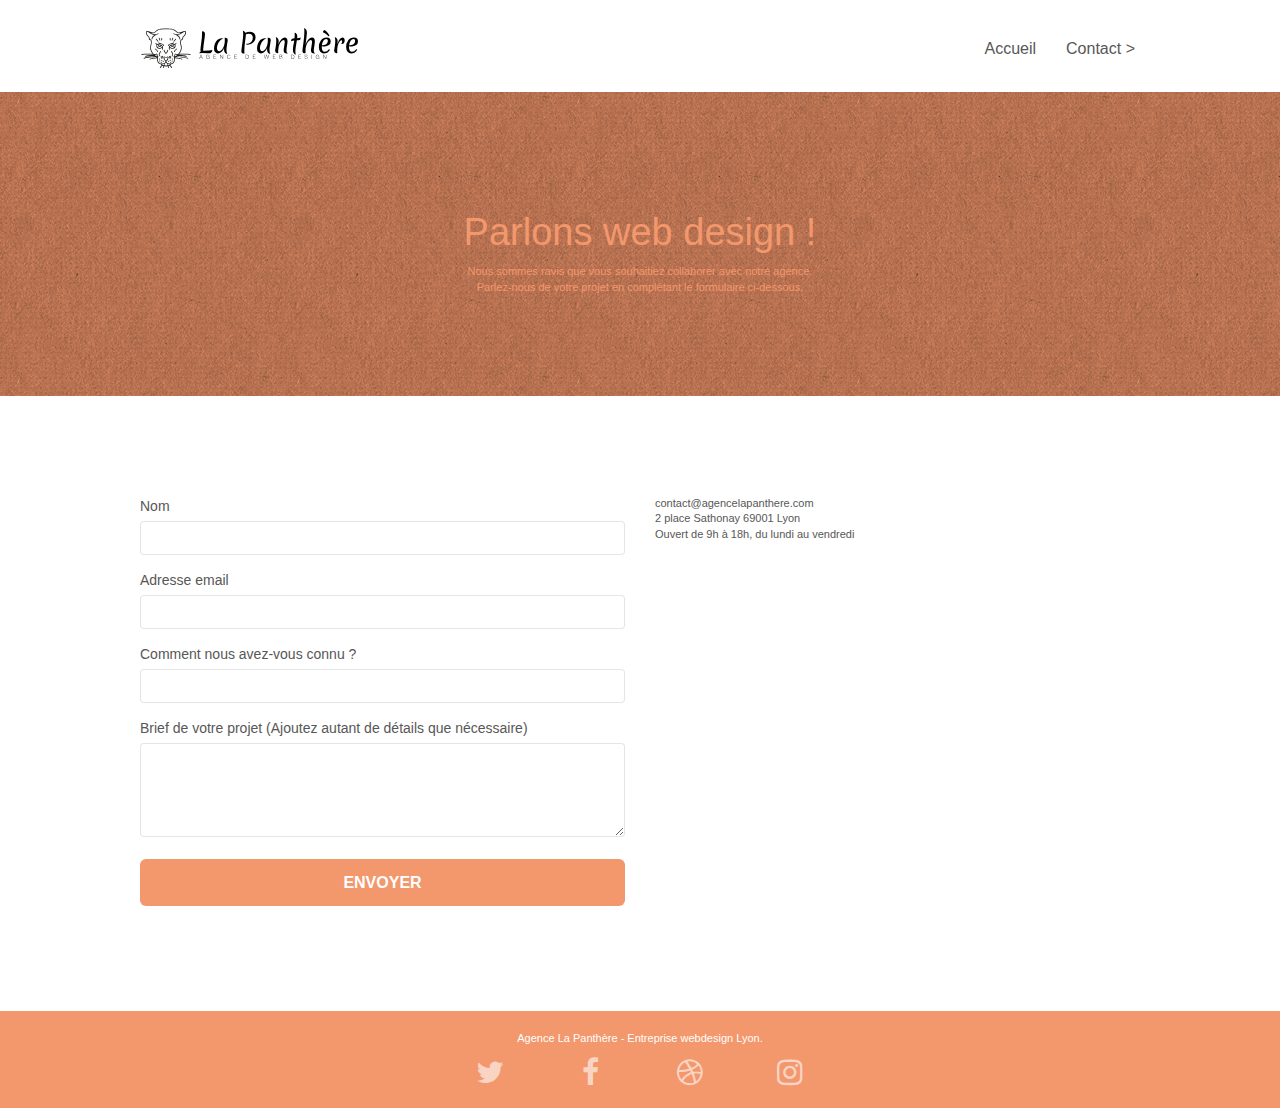
==== contact.html @ c6453833 "Optimization step 1" ====
<!doctype html>
<html lang="fr">
<head>
    <meta charset="utf-8">
    <meta name="description" content="La Panthère, entreprise de webdesign basée à Lyon, saura vous créer un site web qui correspond à vos attentes. Le monde du webdesign et ses dernières tendance n'ont pas de secret pour nos équipes motivées et à l'écoute de votre avis. Vous recherchez une entreprise de webdesign sur Lyon ? N'attendez plus ! Prenez contact avec La Panthère et rejoignez l'aventure !">
    <meta name="viewport" content="width=device-width, initial-scale=1.0, viewport-fit=cover">
    <link rel="shortcut icon" type="image/png" href="favicon.jpg">
    
	<link rel="stylesheet" type="text/css" href="./css/bootstrap.css">
	<link rel="stylesheet" type="text/css" href="style.css">
	<link rel="stylesheet" type="text/css" href="./css/font-awesome.css">
	<link rel="stylesheet" type="text/css" href="./css/et-line.css">
	
    
	<script src="./js/jquery-2.1.0.js"></script>
	<script src="./js/bootstrap.js"></script>
	<script src="./js/blocs.js"></script>
	<script src="./js/jqBootstrapValidation.js"></script>
	<script src="./js/formHandler.js"></script>

    <title>Contact</title>

    
<!-- Analytics -->
 
<!-- Analytics END -->
    
</head>
<body>
<!-- Principal conteneur -->
<main class="page-container">
    
<!-- bloc-0 -->
<header class="bloc bgc-white l-bloc " id="bloc-0">
	<div class="container bloc-sm">
		<nav class="navbar row">
			<div class="navbar-header">
				<a class="navbar-brand" href="index.html"><img src="img/agence-la-panthere-monochrome.svg" alt="Logo entreprise webdesign Lyon La Panthère" height="40" /></a>
				<button id="nav-toggle" type="button" class="ui-navbar-toggle navbar-toggle" data-toggle="collapse" data-target=".navbar-1">
					<span class="sr-only">Toggle navigation</span><span class="icon-bar"></span><span class="icon-bar"></span><span class="icon-bar"></span>
				</button>
			</div>
			<div class="collapse navbar-collapse navbar-1 special-dropdown-nav">
				<ul class="site-navigation nav navbar-nav">
					<li>
						<a href="index.html">Accueil</a>
					</li>
					<li>
						<a href="contact.html">Contact &gt;</a>
					</li>
				</ul>
			</div>
		</nav>
	</div>
</header>
<!-- bloc-0 END -->

<!-- bloc-6 -->
<section class="bloc bg-dots-bg bg-repeat bgc-atomic-tangerine d-bloc bloc-bg-texture texture-paper" id="bloc-6">
	<div class="container bloc-lg">
		<div class="row">
			<div class="col-sm-12">
				<h1 class="text-center hero-bloc-text tc-white">
					Parlons web design !
				</h1>
				<p class="text-center mg-lg tc-white tight-width-whitespace">
					Nous sommes ravis que vous souhaitiez collaborer avec notre agence.<br>
					Parlez-nous de votre projet en complétant le formulaire ci-dessous.
				</p>
			</div>
		</div>
	</div>
</section>
<!-- bloc-6 END -->

<!-- bloc-7 -->
<section class="bloc bgc-white l-bloc" id="bloc-7">
	<div class="container bloc-lg">
		<div class="row">
			<div class="col-sm-6">
				<form id="form_1" novalidate success-msg="Your message has been sent." fail-msg="Sorry it seems that our mail server is not responding, Sorry for the inconvenience!">
					<div class="form-group">
						<label for="name">
							Nom
						</label>
						<input id="name" name="name" class="form-control" required />
					</div>
					<div class="form-group">
						<label for="email">
							Adresse email
						</label>
						<input id="email" name="email" class="form-control" type="email" required />
					</div>
					<div class="form-group">
						<label for="prospect">
							Comment nous avez-vous connu ?
						</label>
						<input class="form-control" name="prospect" id="prospect" type="text" required id="input_504" />
					</div>
					<div class="form-group">
						<label for="message">
							Brief de votre projet (Ajoutez autant de détails que nécessaire)<br>
						</label><textarea id="message" name="message" class="form-control" rows="4" cols="50" required></textarea>
					</div> 
					<button class="bloc-button btn btn-lg btn-block cta-hero btn-atomic-tangerine" type="submit">
						Envoyer
					</button>
				</form>
			</div>
			<div class="col-sm-6">
				<p>
					contact@agencelapanthere.com<br>2 place Sathonay 69001 Lyon<br>Ouvert de 9h à 18h, du lundi au vendredi<br>
				</p>
			</div>
		</div>
	</div>
</section>
<!-- bloc-7 END -->

<!-- ScrollToTop Button -->
<a class="bloc-button btn btn-d scrollToTop" onclick="scrollToTarget('1')"><span class="fa fa-chevron-up"></span></a>
<!-- ScrollToTop Button END-->


<!-- Footer - bloc-8 -->
<footer class="bloc bgc-atomic-tangerine d-bloc" id="bloc-8">
	<div class="container bloc-sm">
		<div class="row">
			<div class="col-sm-12">
				<p class="text-center white">
					Agence La Panthère - Entreprise webdesign Lyon.<br>
				</p>
				<div class="row row-no-gutters social">
					<div class="col-sm-3">
						<div class="text-center">
							<a class="social" href="#" title="Twitter"><span class="fa fa-twitter icon-md"></span></a>
						</div>
					</div>
					<div class="col-sm-3">
						<div class="text-center">
							<a class="social" href="#" title="Facebook"><span class="fa fa-facebook icon-md"></span></a>
						</div>
					</div>
					<div class="col-sm-3">
						<div class="text-center">
							<a class="social" href="#" title="Dribble"><span class="fa fa-dribbble icon-md"></span></a>
						</div>
					</div>
					<div class="col-sm-3">
						<div class="text-center">
							<a class="social" href="#" title="Instagram"><span class="fa fa-instagram icon-md"></span></a>
						</div>
					</div>
				</div>
			</div>
		</div>
	</div>
</footer>
<!-- Footer - bloc-8 END -->

</main>
<!-- Principal conteneur END -->
    

</body>
</html>
---- style.css ----
body {
    margin: 0;
    padding: 0;
    background: #FFF;
    overflow-x: hidden;
    -webkit-font-smoothing: antialiased;
    -moz-osx-font-smoothing: grayscale;
}

a,
button {
    transition: all .3s ease-in-out;
    outline: none!important;
}

a:hover {
    text-decoration: none;
    cursor: pointer;
}

#page-loading-blocs-notifaction {
    position: fixed;
    top: 0;
    bottom: 0;
    width: 100%;
    z-index: 100000;
    background: #FFFFFF url("img/pageload-spinner.gif") no-repeat center center;
}

.bloc {
    width: 100%;
    clear: both;
    background: 50% 50% no-repeat;
    padding: 0 50px;
    -webkit-background-size: cover;
    -moz-background-size: cover;
    -o-background-size: cover;
    background-size: cover;
    position: relative;
}

.bloc .container {
    padding-left: 0;
    padding-right: 0;
}

.bloc-lg {
    padding: 100px 50px;
}

.bloc-md {
    padding: 50px;
}

.bloc-sm {
    padding: 20px 50px;
}

.bg-center,
.bg-l-edge,
.bg-r-edge,
.bg-t-edge,
.bg-b-edge,
.bg-tl-edge,
.bg-bl-edge,
.bg-tr-edge,
.bg-br-edge,
.bg-repeat {
    -webkit-background-size: auto!important;
    -moz-background-size: auto!important;
    -o-background-size: auto!important;
    background-size: auto!important;
}

.bg-repeat {
    background: repeat;
}

.bg-t-edge {
    background: top no-repeat;
}

.bloc-bg-texture::before {
    content: "";
    background-size: 2px 2px;
    position: absolute;
    top: 0;
    bottom: 0;
    left: 0;
    right: 0;
}

.texture-paper::before {
    background: url("img/texture-paper.png");
    background-size: 280px 280px;
}

.b-parallax {
    background-attachment: fixed;
}

.d-bloc {
    color: rgba(255, 255, 255, .7);
}

.d-bloc button:hover {
    color: rgba(255, 255, 255, .9);
}

.d-bloc .icon-round,
.d-bloc .icon-square,
.d-bloc .icon-rounded,
.d-bloc .icon-semi-rounded-a,
.d-bloc .icon-semi-rounded-b {
    border-color: rgba(255, 255, 255, .9);
}

.d-bloc .divider-h span {
    border-color: rgba(255, 255, 255, .2);
}

.d-bloc .a-btn,
.d-bloc .navbar a,
.d-bloc .navbar-brand,
.d-bloc a .icon-sm,
.d-bloc a .icon-md,
.d-bloc a .icon-lg,
.d-bloc a .icon-xl,
.d-bloc h1 a,
.d-bloc h2 a,
.d-bloc h3 a,
.d-bloc h4 a,
.d-bloc h5 a,
.d-bloc h6 a,
.d-bloc p a {
    color: rgba(255, 255, 255, .6);
}

.d-bloc .a-btn:hover,
.d-bloc .navbar a:hover,
.d-bloc .navbar-brand:hover,
.d-bloc a:hover .icon-sm,
.d-bloc a:hover .icon-md,
.d-bloc a:hover .icon-lg,
.d-bloc a:hover .icon-xl,
.d-bloc h1 a:hover,
.d-bloc h2 a:hover,
.d-bloc h3 a:hover,
.d-bloc h4 a:hover,
.d-bloc h5 a:hover,
.d-bloc h6 a:hover,
.d-bloc p a:hover {
    color: rgba(255, 255, 255, 1);
}

.d-bloc .navbar-toggle .icon-bar {
    background: rgba(255, 255, 255, 1);
}

.d-bloc .btn-wire,
.d-bloc .btn-wire:hover {
    color: rgba(255, 255, 255, 1);
    border-color: rgba(255, 255, 255, 1);
}

.d-bloc .panel {
    color: rgba(0, 0, 0, .5);
}

.d-bloc .panel button:hover {
    color: rgba(0, 0, 0, .7);
}

.d-bloc .panel icon {
    border-color: rgba(0, 0, 0, .7);
}

.d-bloc .panel .divider-h span {
    border-color: rgba(0, 0, 0, .1);
}

.d-bloc .panel .a-btn {
    color: rgba(0, 0, 0, .6);
}

.d-bloc .panel .a-btn:hover {
    color: rgba(0, 0, 0, 1);
}

.d-bloc .panel .btn-wire,
.d-bloc .panel .btn-wire:hover {
    color: rgba(0, 0, 0, .7);
    border-color: rgba(0, 0, 0, .3);
}

.d-bloc .panel,
.l-bloc {
    color: rgba(0, 0, 0, .5);
}

.d-bloc .panel button:hover,
.l-bloc button:hover {
    color: rgba(0, 0, 0, .7);
}

.l-bloc .icon-round,
.l-bloc .icon-square,
.l-bloc .icon-rounded,
.l-bloc .icon-semi-rounded-a,
.l-bloc .icon-semi-rounded-b {
    border-color: rgba(0, 0, 0, .7);
}

.d-bloc .panel .divider-h span,
.l-bloc .divider-h span {
    border-color: rgba(0, 0, 0, .1);
}

.d-bloc .panel .a-btn,
.l-bloc .a-btn,
.l-bloc .navbar a,
.l-bloc .navbar-brand,
.l-bloc a .icon-sm,
.l-bloc a .icon-md,
.l-bloc a .icon-lg,
.l-bloc a .icon-xl,
.l-bloc h1 a,
.l-bloc h2 a,
.l-bloc h3 a,
.l-bloc h4 a,
.l-bloc h5 a,
.l-bloc h6 a,
.l-bloc p a {
    color: rgba(0, 0, 0, .6);
}

.d-bloc .panel .a-btn:hover,
.l-bloc .a-btn:hover,
.l-bloc .navbar a:hover,
.l-bloc .navbar-brand:hover,
.l-bloc a:hover .icon-sm,
.l-bloc a:hover .icon-md,
.l-bloc a:hover .icon-lg,
.l-bloc a:hover .icon-xl,
.l-bloc h1 a:hover,
.l-bloc h2 a:hover,
.l-bloc h3 a:hover,
.l-bloc h4 a:hover,
.l-bloc h5 a:hover,
.l-bloc h6 a:hover,
.l-bloc p a:hover {
    color: rgba(0, 0, 0, 1);
}

.l-bloc .navbar-toggle .icon-bar {
    color: rgba(0, 0, 0, .6);
}

.d-bloc .panel .btn-wire,
.d-bloc .panel .btn-wire:hover,
.l-bloc .btn-wire,
.l-bloc .btn-wire:hover {
    color: rgba(0, 0, 0, .7);
    border-color: rgba(0, 0, 0, .3);
}

.voffset {
    margin-top: 30px;
}

.voffset-lg {
    margin-top: 80px;
}

.row-no-gutters {
    margin-right: 0;
    margin-left: 0;
}

.row.row-no-gutters > [class^="col-"],
.row.row-no-gutters > [class*=" col-"] {
    padding-right: 0;
    padding-left: 0;
}

#bloc-1-hero h1 {
    font-size: 32px;
}

.navbar {
    margin-bottom: 0;
    z-index: 1;
}

.navbar-brand {
    height: auto;
    padding: 3px 15px;
    font-size: 25px;
    font-weight: normal;
    font-weight: 600;
    line-height: 44px;
}

.navbar-brand img {
    max-height: 200px;
    margin: 0 5px 0 0;
    display: inline;
}

.navbar-brand img[src$=svg] {
    min-width: 100px;
}

.nav-center .navbar-brand img {
    margin: 0;
}

.navbar .nav {
    padding-top: 2px;
    margin-right: -16px;
    float: right;
    z-index: 1;
}

.nav > li {
    float: left;
    margin-top: 4px;
    font-size: 16px;
}

.navbar-nav .open .dropdown-menu > li > a {
    text-align: inherit;
}

.nav > li a:hover,
.nav > li a:focus {
    background: transparent;
}

.navbar-toggle {
    margin: 10px 10px 0 0;
    border: 0px;
}

.navbar-toggle:hover {
    background: transparent!important;
}

.navbar-toggle .icon-bar {
    background-color: rgba(0, 0, 0, .5);
    width: 26px;
}

.nav-invert .navbar .nav {
    float: left;
}

.nav-invert .navbar-header,
.nav-invert .navbar-brand {
    float: right;
    position: relative;
    z-index: 2;
}

@media (min-width: 768px) {
    .site-navigation {
        position: absolute;
        top: 50%;
        right: 20px;
        transform: translate(0, -50%);
        -webkit-transform: translateY(-50%);
    }
    .nav > li .dropdown-menu a,
    .nav > li .dropdown-menu a:hover {
        color: #484848;
    }
    .nav-invert .site-navigation {
        left: 0;
        right: 0;
    }
    .nav-center {
        text-align: center;
    }
    .nav-center .navbar-header {
        width: 100%;
    }
    .nav-center .navbar-header,
    .nav-center .navbar-brand,
    .nav-center .nav > li {
        float: none;
        display: inline-block;
    }
    .nav-center .site-navigation {
        position: relative;
        width: 100%;
        right: 0;
        margin-right: 0px;
        margin-top: 20px;
    }
    .nav-center.mini-nav .navbar-toggle {
        float: none;
        margin: 10px auto 0;
    }
}

.nav > li > .dropdown a {
    background: none!important;
    display: block;
    padding: 14px 15px;
}

nav .caret {
    margin: 0 5px;
}

.dropdown-menu .dropdown-menu {
    top: -8px;
    left: 100%;
}

.dropdown-menu .dropmenu-flow-right {
    top: 100%;
    left: 0;
    margin-left: -1px;
    border-top-left-radius: 0;
    border-top-right-radius: 0;
}

.dropdown-menu .dropdown span {
    border: 4px solid black;
    border-top-color: transparent;
    border-right-color: transparent;
    border-bottom-color: transparent;
    margin: 6px -5px 0 0!important;
    float: right;
}

.mg-md {
    margin-top: 10px;
    margin-bottom: 20px;
}

.mg-lg {
    margin-top: 10px;
    margin-bottom: 40px;
}

.btn {
    margin: 0 5px 5px 0;
}

.btn.pull-right {
    margin: 0 0 5px 5px;
}

.btn-d,
.btn-d:hover,
.btn-d:focus {
    color: #FFF;
    background: rgba(0, 0, 0, .3);
}

button {
    outline: none!important;
}

.btn-rd {
    border-radius: 40px;
}

.btn-clean {
    border: 1px solid rgba(0, 0, 0, .08);
    border-bottom-color: rgba(0, 0, 0, .1);
    text-shadow: 0 1px 0 rgba(0, 0, 1, .1);
    box-shadow: 0 1px 3px rgba(0, 0, 1, .25), inset 0 1px 0 0 rgba(255, 255, 255, .15);
}

.icon-md {
    font-size: 30px!important;
}

.icon-lg {
    font-size: 60px!important;
}

.sm-shadow {
    text-shadow: 0 1px 2px rgba(0, 0, 0, .3);
}

.panel-sq,
.panel-sq .panel-heading,
.panel-sq .panel-footer {
    border-radius: 0;
}

.panel-rd {
    border-radius: 30px;
}

.panel-rd .panel-heading {
    border-radius: 29px 29px 0 0;
}

.panel-rd .panel-footer {
    border-radius: 0 0 29px 29px;
}

.form-control {
    border-color: rgba(0, 0, 0, .1);
    box-shadow: none;
}

.scrollToTop {
    width: 40px;
    height: 40px;
    position: fixed;
    bottom: 20px;
    right: 20px;
    opacity: 0;
    z-index: 500;
    transition: all .3s ease-in-out;
}

.scrollToTop span {
    margin-top: 6px;
}

.showScrollTop {
    font-size: 14px;
    opacity: 1;
}

a[data-lightbox] {
    position: relative;
    display: block;
    text-align: center;
}

a[data-lightbox]:hover::before {
    content: "+";
    font-family: "HelveticaNeue-Light", "Helvetica Neue Light", "Helvetica Neue", Helvetica, Arial;
    font-size: 32px;
    width: 50px;
    height: 50px;
    margin-left: -25px;
    border-radius: 50%;
    background: rgba(0, 0, 0, .6);
    color: #FFF;
    font-weight: 100;
    z-index: 1;
    position: absolute;
    top: 50%;
    transform: translateY(-50%);
    -webkit-transform: translateY(-50%);
}

a[data-lightbox]:hover img {
    opacity: 0.6;
    -webkit-animation-fill-mode: none;
    animation-fill-mode: none;
}

#lightbox-modal {
    display: flex;
    align-items: center;
}

#lightbox-modal .modal-dialog {
    width: 90%;
    max-width: 900px;
    margin: 0 auto 0;
}

#lightbox-modal .modal-dialog img {
    max-height: 90vh;
    margin: 0 auto;
}

.lightbox-caption {
    padding: 20px;
    color: #FFF;
    background: rgba(0, 0, 0, .5);
    position: absolute;
    left: 15px;
    right: 15px;
    bottom: 5px;
}

.close-lightbox {
    color: #FFF;
    font-size: 30px;
    position: absolute;
    top: 20px;
    right: 20px;
    z-index: 20;
    background: rgba(0, 0, 0, .5);
    border: none;
    line-height: 30px;
    padding: 0 9px 5px;
    opacity: 0.3;
}

.close-lightbox:hover,
.next-lightbox:hover,
.prev-lightbox:hover {
    opacity: 1.0;
    color: #FFF;
}

.next-lightbox,
.prev-lightbox {
    font-size: 20px;
    color: rgba(255, 255, 255, .9);
    background: rgba(0, 0, 0, .5);
    transition: all .2s ease-in-out;
    position: absolute;
    top: 45%;
    z-index: 1;
    opacity: 0.4;
}

.next-lightbox {
    padding: 6px 8px 1px 13px;
    right: 25px;
}

.prev-lightbox {
    padding: 6px 13px 1px 10px;
    left: 25px;
}

.snapshot-lb .modal-body {
    padding-bottom: 45px;
}

.snapshot-lb .lightbox-caption {
    padding: 0;
    color: rgba(0, 0, 0, .5);
    background: none;
}

h1,
h2,
h3,
h4,
h5,
h6,
p,
label,
.btn,
a {
    font-family: "helvetica";
    font-weight: 400;
    color: #575757!important;
}

.container {
    max-width: 1000px;
}

.hero-bloc-text {
    font-size: 38px;
}

.hero-bloc-text-sub {
    font-size: 36px;
}

.statement-bloc-text {
    line-height: 26px;
    font-style: italic;
    font-size: 20px;
    text-align: center;
    font-weight: lighter;
    max-width: 520px;
    margin: auto auto auto auto;
}

p {
    font-size: 11px;
}

.tight-width-whitespace {
    max-width: 600px;
    margin: auto auto auto auto;
}

.h1 {
    font-size: 20px;
    font-family: "Open Sans";
}

.cta-hero {
    margin-top: 22px;
    color: #FFFFFF!important;
    text-transform: uppercase;
    padding: 12px 28px 12px 28px;
    font-size: 16px;
    font-weight: 700;
}

.social {
    max-width: 400px;
    margin: auto auto auto auto;
}

h2 {
    font-size: 22px;
    line-height: 1.4em;
}

h3 {
    font-size: 15px;
    text-transform: uppercase;
    font-weight: 700;
    color: #333333!important;
}

.med-width-whitespace {
    max-width: 800px;
    margin: auto auto auto auto;
    box-shadow: 0px 0px 0px #000000;
}

h1 {
    color: #333333!important;
}

h4 {
    color: #333333!important;
}

.icons {
    margin-bottom: 14px;
    margin-top: 24px;
}

.white {
    color: #FFFFFF!important;
}

.portfolio-thumb {
    margin-bottom: 24px;
}

.portfolio-row {
    margin-bottom: 44px;
    margin-top: 50px;
}

.avatar {
    box-shadow: 0px 4px 9px rgba(0, 0, 0, 0.3);
}

.black-background {
    background-color: rgba(165, 147, 99, 0.7);
    padding: 40px 40px 40px 40px;
}

.bold-link {
    font-weight: 900;
    text-decoration: underline!important;
}

.bgc-white {
    background-color: #FFFFFF;
}

.bgc-dark-slate-blue {
    background-color: #364577;
}

.bgc-atomic-tangerine {
    background-color: #F3976C;
}

.tc-white {
    color: #F3976C!important;
}

.btn-atomic-tangerine {
    background: #F3976C;
    color: #FFFFFF!important;
}

.btn-atomic-tangerine:hover {
    background: #c27956!important;
    color: #FFFFFF!important;
}

.ltc-white {
    color: #FFFFFF!important;
}

.ltc-white:hover {
    color: #cccccc!important;
}

.ltc-atomic-tangerine {
    color: #F3976C!important;
}

.ltc-atomic-tangerine:hover {
    color: #c27956!important;
}

.icon-dark-slate-blue {
    color: #364577!important;
    border-color: #364577!important;
}

.bg-dots-bg {
    background-image: url("img/dots-bg.png");
}

.bg-lines-h2-bg {
    background-image: url("img/lines-h2-bg.png");
}

.bg-banniere {
    background-image: url("img/agence-la-panthere.jpg");
}

.bg-presentation {
    background-image: url("img/image-de-presentation.bmp");
}

@media (max-width: 1024px) {
    .bloc {
        padding-left: 20px;
        padding-right: 20px;
    }
    .bloc.full-width-bloc,
    .bloc-tile-2.full-width-bloc .container,
    .bloc-tile-3.full-width-bloc .container,
    .bloc-tile-4.full-width-bloc .container {
        padding-left: 0;
        padding-right: 0;
    }
}

@media (max-width: 992px) and (min-width: 768px) {
    .navbar .nav {
        max-width: 80%
    }
    .nav-center.navbar .nav {
        max-width: 100%
    }
}

@media only screen and (min-device-width: 768px) and (max-device-width: 1024px) and (orientation: landscape) {
    .b-parallax {
        background-attachment: scroll;
    }
}

@media only screen and (min-device-width: 1024px) and (max-device-width: 1366px) and (-webkit-min-device-pixel-ratio: 1.5) {
    .b-parallax {
        background-attachment: scroll;
    }
}

@media (max-width: 991px) {
    .container {
        width: 100%;
    }
    .b-parallax {
        background-attachment: scroll;
    }
    .page-container,
    #hero-bloc {
        overflow-x: hidden;
        position: relative;
    }
    .bloc {
        padding-left: constant(safe-area-inset-left);
        padding-right: constant(safe-area-inset-right);
    }
    .bloc-group,
    .bloc-group .bloc {
        display: block;
        width: 100%;
    }
    .bloc-fill-screen .fill-bloc-top-edge,
    .bloc-fill-screen .fill-bloc-bottom-edge {
        padding: 0 20px;
        padding-left: constant(safe-area-inset-left);
        padding-right: constant(safe-area-inset-right);
    }
}

@media (max-width: 767px) {
    .page-container {
        overflow-x: hidden;
        position: relative;
    }
    h1,
    h2,
    h3,
    h4,
    h5,
    h6,
    p,
    #disqus_thread {
        padding-left: 10px!important;
        padding-right: 10px!important;
    }
    .b-parallax {
        background-attachment: scroll;
    }
    .navbar .nav {
        padding-top: 0;
        border-top: 1px solid rgba(0, 0, 0, .2);
        float: none!important;
    }
    .navbar.row {
        margin-left: 0;
        margin-right: 0;
    }
    .site-navigation {
        position: inherit;
        transform: none;
        -webkit-transform: none;
        -ms-transform: none;
    }
    .nav > li {
        margin-top: 0;
        border-bottom: 1px solid rgba(0, 0, 0, .1);
        background: rgba(0, 0, 0, .05);
        text-align: left;
        padding-left: 15px;
        width: 100%;
    }
    .nav > li:hover {
        background: rgba(0, 0, 0, .08);
    }
    .dropdown .dropdown a .caret {
        float: none;
        margin: 5px 0 0 10px!important;
        border: 4px solid black;
        border-bottom-color: transparent;
        border-right-color: transparent;
        border-left-color: transparent;
    }
    #hero-bloc .navbar .nav {
        background: rgba(0, 0, 0, .8);
    }
    #hero-bloc .navbar .nav a {
        color: rgba(255, 255, 255, .6);
    }
    .hero {
        padding: 50px 0;
    }
    .hero-nav {
        left: -1px;
        right: -1px;
    }
    .navbar-collapse {
        padding: 0;
        overflow-x: hidden;
        -webkit-box-shadow: none;
        box-shadow: none;
    }
    .navbar-brand img {
        max-height: 40px;
        width: auto;
    }
    .nav-invert .navbar-header {
        float: none;
        width: 100%;
    }
    .nav-invert .navbar-toggle {
        float: left;
        margin-left: 10px;
    }
    .bloc {
        padding-left: 0;
        padding-right: 0;
    }
    .bloc-xxl,
    .bloc-xl,
    .bloc-lg {
        padding: 40px 0;
    }
    .bloc-sm,
    .bloc-md {
        padding-left: 0;
        padding-right: 0;
    }
    .bloc-tile-2 .container,
    .bloc-tile-3 .container,
    .bloc-tile-4 .container,
    .bloc-fill-screen .fill-bloc-top-edge,
    .bloc-fill-screen .fill-bloc-bottom-edge {
        padding-left: 0;
        padding-right: 0;
    }
    .a-block {
        padding: 0 10px;
    }
    .btn-dwn {
        display: none;
    }
    .voffset {
        margin-top: 5px;
    }
    .voffset-md {
        margin-top: 20px;
    }
    .voffset-lg {
        margin-top: 30px;
    }
    form {
        padding: 5px;
    }
    .close-lightbox {
        display: inline-block;
    }
    .blocsapp-device-iphone5 {
        background-size: 216px 425px;
        padding-top: 60px;
        width: 216px;
        height: 425px;
    }
    .blocsapp-device-iphone5 img {
        width: 180px;
        height: 320px;
    }
}

@media (max-width: 400px) {
    .bloc {
        padding-left: 0;
        padding-right: 0;
    }
}

@media (max-width: 767px) {
    .bloc-mob-center-text {
        text-align: center;
    }
}
---- css/et-line.css ----
@font-face {
    font-family: et-line;
    src: url(../fonts/et-line.eot);
    src: url(../fonts/et-line.eot?#iefix) format('embedded-opentype'), url(../fonts/et-line.woff) format('woff'), url(../fonts/et-line.ttf) format('truetype'), url(../fonts/et-line.svg#et-line) format('svg');
    font-weight: 400;
    font-style: normal
}

.et-icon-adjustments,
.et-icon-alarmclock,
.et-icon-anchor,
.et-icon-aperture,
.et-icon-attachment,
.et-icon-bargraph,
.et-icon-basket,
.et-icon-beaker,
.et-icon-bike,
.et-icon-book-open,
.et-icon-briefcase,
.et-icon-browser,
.et-icon-calendar,
.et-icon-camera,
.et-icon-caution,
.et-icon-chat,
.et-icon-circle-compass,
.et-icon-clipboard,
.et-icon-clock,
.et-icon-cloud,
.et-icon-compass,
.et-icon-desktop,
.et-icon-dial,
.et-icon-document,
.et-icon-documents,
.et-icon-download,
.et-icon-dribbble,
.et-icon-edit,
.et-icon-envelope,
.et-icon-expand,
.et-icon-facebook,
.et-icon-flag,
.et-icon-focus,
.et-icon-gears,
.et-icon-genius,
.et-icon-gift,
.et-icon-global,
.et-icon-globe,
.et-icon-googleplus,
.et-icon-grid,
.et-icon-happy,
.et-icon-hazardous,
.et-icon-heart,
.et-icon-hotairballoon,
.et-icon-hourglass,
.et-icon-key,
.et-icon-laptop,
.et-icon-layers,
.et-icon-lifesaver,
.et-icon-lightbulb,
.et-icon-linegraph,
.et-icon-linkedin,
.et-icon-lock,
.et-icon-magnifying-glass,
.et-icon-map,
.et-icon-map-pin,
.et-icon-megaphone,
.et-icon-mic,
.et-icon-mobile,
.et-icon-newspaper,
.et-icon-notebook,
.et-icon-paintbrush,
.et-icon-paperclip,
.et-icon-pencil,
.et-icon-phone,
.et-icon-picture,
.et-icon-pictures,
.et-icon-piechart,
.et-icon-presentation,
.et-icon-pricetags,
.et-icon-printer,
.et-icon-profile-female,
.et-icon-profile-male,
.et-icon-puzzle,
.et-icon-quote,
.et-icon-recycle,
.et-icon-refresh,
.et-icon-ribbon,
.et-icon-rss,
.et-icon-sad,
.et-icon-scissors,
.et-icon-scope,
.et-icon-search,
.et-icon-shield,
.et-icon-speedometer,
.et-icon-strategy,
.et-icon-streetsign,
.et-icon-tablet,
.et-icon-target,
.et-icon-telescope,
.et-icon-toolbox,
.et-icon-tools,
.et-icon-tools-2,
.et-icon-trophy,
.et-icon-tumblr,
.et-icon-twitter,
.et-icon-upload,
.et-icon-video,
.et-icon-wallet,
.et-icon-wine {
    font-family: et-line;
    speak: none;
    font-style: normal;
    font-weight: 400;
    font-variant: normal;
    text-transform: none;
    line-height: 1;
    -webkit-font-smoothing: antialiased;
    -moz-osx-font-smoothing: grayscale;
    display: inline-block
}

.et-icon-mobile:before {
    content: "\e000"
}

.et-icon-laptop:before {
    content: "\e001"
}

.et-icon-desktop:before {
    content: "\e002"
}

.et-icon-tablet:before {
    content: "\e003"
}

.et-icon-phone:before {
    content: "\e004"
}

.et-icon-document:before {
    content: "\e005"
}

.et-icon-documents:before {
    content: "\e006"
}

.et-icon-search:before {
    content: "\e007"
}

.et-icon-clipboard:before {
    content: "\e008"
}

.et-icon-newspaper:before {
    content: "\e009"
}

.et-icon-notebook:before {
    content: "\e00a"
}

.et-icon-book-open:before {
    content: "\e00b"
}

.et-icon-browser:before {
    content: "\e00c"
}

.et-icon-calendar:before {
    content: "\e00d"
}

.et-icon-presentation:before {
    content: "\e00e"
}

.et-icon-picture:before {
    content: "\e00f"
}

.et-icon-pictures:before {
    content: "\e010"
}

.et-icon-video:before {
    content: "\e011"
}

.et-icon-camera:before {
    content: "\e012"
}

.et-icon-printer:before {
    content: "\e013"
}

.et-icon-toolbox:before {
    content: "\e014"
}

.et-icon-briefcase:before {
    content: "\e015"
}

.et-icon-wallet:before {
    content: "\e016"
}

.et-icon-gift:before {
    content: "\e017"
}

.et-icon-bargraph:before {
    content: "\e018"
}

.et-icon-grid:before {
    content: "\e019"
}

.et-icon-expand:before {
    content: "\e01a"
}

.et-icon-focus:before {
    content: "\e01b"
}

.et-icon-edit:before {
    content: "\e01c"
}

.et-icon-adjustments:before {
    content: "\e01d"
}

.et-icon-ribbon:before {
    content: "\e01e"
}

.et-icon-hourglass:before {
    content: "\e01f"
}

.et-icon-lock:before {
    content: "\e020"
}

.et-icon-megaphone:before {
    content: "\e021"
}

.et-icon-shield:before {
    content: "\e022"
}

.et-icon-trophy:before {
    content: "\e023"
}

.et-icon-flag:before {
    content: "\e024"
}

.et-icon-map:before {
    content: "\e025"
}

.et-icon-puzzle:before {
    content: "\e026"
}

.et-icon-basket:before {
    content: "\e027"
}

.et-icon-envelope:before {
    content: "\e028"
}

.et-icon-streetsign:before {
    content: "\e029"
}

.et-icon-telescope:before {
    content: "\e02a"
}

.et-icon-gears:before {
    content: "\e02b"
}

.et-icon-key:before {
    content: "\e02c"
}

.et-icon-paperclip:before {
    content: "\e02d"
}

.et-icon-attachment:before {
    content: "\e02e"
}

.et-icon-pricetags:before {
    content: "\e02f"
}

.et-icon-lightbulb:before {
    content: "\e030"
}

.et-icon-layers:before {
    content: "\e031"
}

.et-icon-pencil:before {
    content: "\e032"
}

.et-icon-tools:before {
    content: "\e033"
}

.et-icon-tools-2:before {
    content: "\e034"
}

.et-icon-scissors:before {
    content: "\e035"
}

.et-icon-paintbrush:before {
    content: "\e036"
}

.et-icon-magnifying-glass:before {
    content: "\e037"
}

.et-icon-circle-compass:before {
    content: "\e038"
}

.et-icon-linegraph:before {
    content: "\e039"
}

.et-icon-mic:before {
    content: "\e03a"
}

.et-icon-strategy:before {
    content: "\e03b"
}

.et-icon-beaker:before {
    content: "\e03c"
}

.et-icon-caution:before {
    content: "\e03d"
}

.et-icon-recycle:before {
    content: "\e03e"
}

.et-icon-anchor:before {
    content: "\e03f"
}

.et-icon-profile-male:before {
    content: "\e040"
}

.et-icon-profile-female:before {
    content: "\e041"
}

.et-icon-bike:before {
    content: "\e042"
}

.et-icon-wine:before {
    content: "\e043"
}

.et-icon-hotairballoon:before {
    content: "\e044"
}

.et-icon-globe:before {
    content: "\e045"
}

.et-icon-genius:before {
    content: "\e046"
}

.et-icon-map-pin:before {
    content: "\e047"
}

.et-icon-dial:before {
    content: "\e048"
}

.et-icon-chat:before {
    content: "\e049"
}

.et-icon-heart:before {
    content: "\e04a"
}

.et-icon-cloud:before {
    content: "\e04b"
}

.et-icon-upload:before {
    content: "\e04c"
}

.et-icon-download:before {
    content: "\e04d"
}

.et-icon-target:before {
    content: "\e04e"
}

.et-icon-hazardous:before {
    content: "\e04f"
}

.et-icon-piechart:before {
    content: "\e050"
}

.et-icon-speedometer:before {
    content: "\e051"
}

.et-icon-global:before {
    content: "\e052"
}

.et-icon-compass:before {
    content: "\e053"
}

.et-icon-lifesaver:before {
    content: "\e054"
}

.et-icon-clock:before {
    content: "\e055"
}

.et-icon-aperture:before {
    content: "\e056"
}

.et-icon-quote:before {
    content: "\e057"
}

.et-icon-scope:before {
    content: "\e058"
}

.et-icon-alarmclock:before {
    content: "\e059"
}

.et-icon-refresh:before {
    content: "\e05a"
}

.et-icon-happy:before {
    content: "\e05b"
}

.et-icon-sad:before {
    content: "\e05c"
}

.et-icon-facebook:before {
    content: "\e05d"
}

.et-icon-twitter:before {
    content: "\e05e"
}

.et-icon-googleplus:before {
    content: "\e05f"
}

.et-icon-rss:before {
    content: "\e060"
}

.et-icon-tumblr:before {
    content: "\e061"
}

.et-icon-linkedin:before {
    content: "\e062"
}

.et-icon-dribbble:before {
    content: "\e063"
}
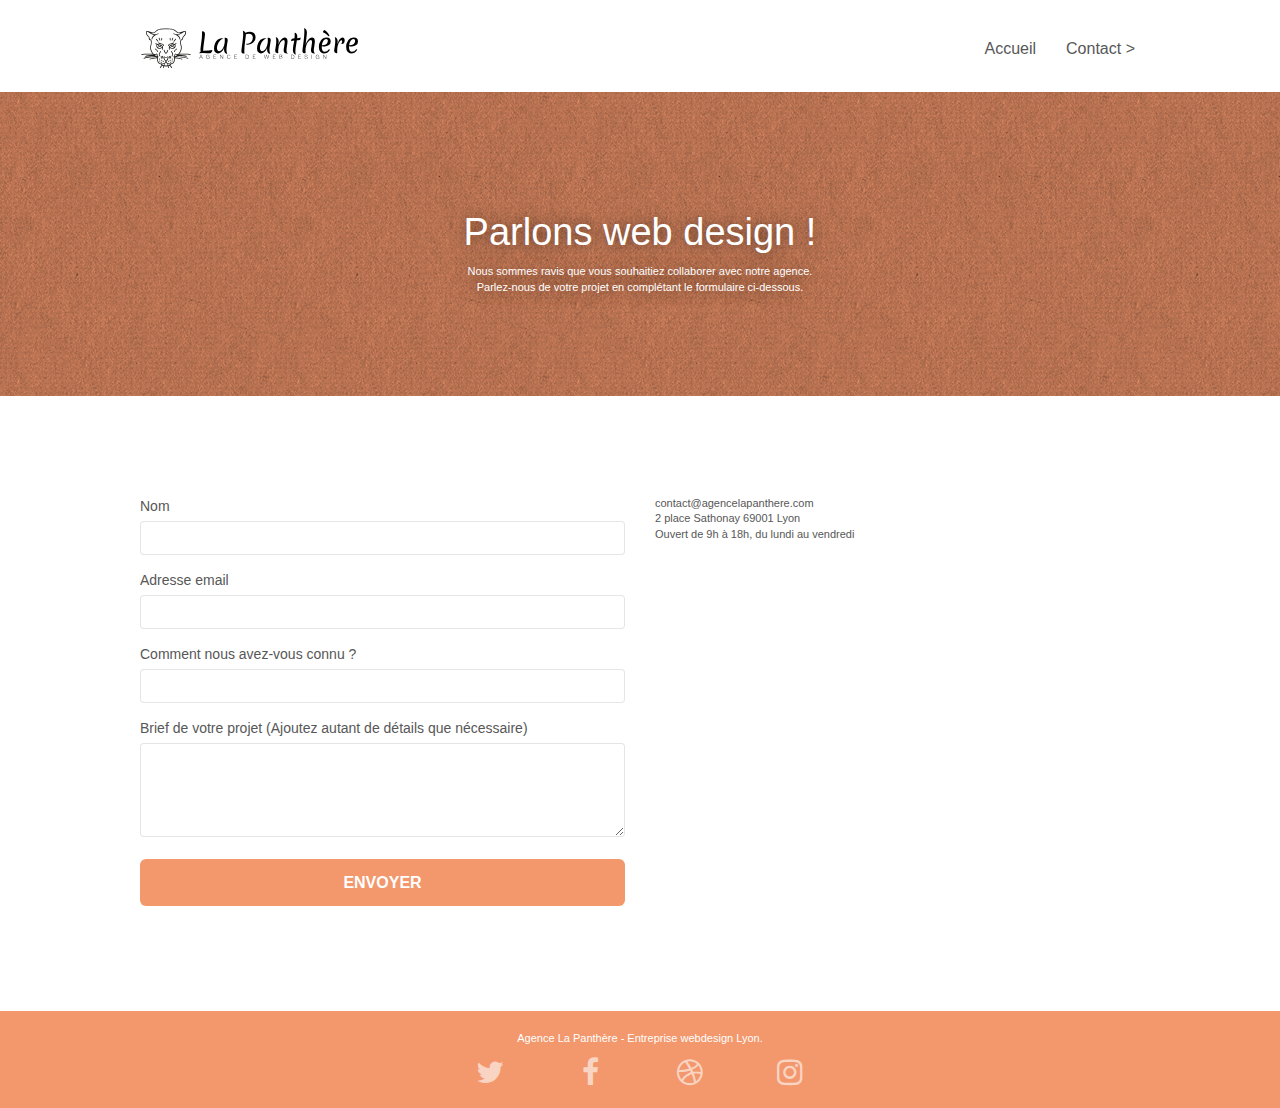
==== commit 268f2a10: "Optimization step 3" ====
--- a/contact.html
+++ b/contact.html
@@ -6,16 +6,16 @@
     <meta name="viewport" content="width=device-width, initial-scale=1.0, viewport-fit=cover">
     <link rel="shortcut icon" type="image/png" href="favicon.jpg">
     
-	<link rel="stylesheet" type="text/css" href="./css/bootstrap.css">
-	<link rel="stylesheet" type="text/css" href="style.css">
-	<link rel="stylesheet" type="text/css" href="./css/font-awesome.css">
-	<link rel="stylesheet" type="text/css" href="./css/et-line.css">
+	<link rel="stylesheet" type="text/css" href="./css/bootstrap.min.css">
+	<link rel="stylesheet" type="text/css" href="style.min.css">
+	<link rel="stylesheet" type="text/css" href="./css/font-awesome.min.css">
+	<link rel="stylesheet" type="text/css" href="./css/et-line.min.css">
 	
     
-	<script src="./js/jquery-2.1.0.js"></script>
-	<script src="./js/bootstrap.js"></script>
+	<script src="./js/jquery-2.1.0.min.js"></script>
+	<script src="./js/bootstrap.min.js"></script>
 	<script src="./js/blocs.js"></script>
-	<script src="./js/jqBootstrapValidation.js"></script>
+	<script src="./js/jqBootstrapValidation.min.js"></script>
 	<script src="./js/formHandler.js"></script>
 
     <title>Contact</title>
@@ -60,10 +60,10 @@
 	<div class="container bloc-lg">
 		<div class="row">
 			<div class="col-sm-12">
-				<h1 class="text-center hero-bloc-text tc-white">
+				<h1 class="text-center hero-bloc-text tc-white special-color-white">
 					Parlons web design !
 				</h1>
-				<p class="text-center mg-lg tc-white tight-width-whitespace">
+				<p class="text-center mg-lg tc-white tight-width-whitespace special-color-white">
 					Nous sommes ravis que vous souhaitiez collaborer avec notre agence.<br>
 					Parlez-nous de votre projet en complétant le formulaire ci-dessous.
 				</p>
@@ -78,7 +78,7 @@
 	<div class="container bloc-lg">
 		<div class="row">
 			<div class="col-sm-6">
-				<form id="form_1" novalidate success-msg="Your message has been sent." fail-msg="Sorry it seems that our mail server is not responding, Sorry for the inconvenience!">
+				<form id="form_1" novalidate>
 					<div class="form-group">
 						<label for="name">
 							Nom
@@ -95,7 +95,7 @@
 						<label for="prospect">
 							Comment nous avez-vous connu ?
 						</label>
-						<input class="form-control" name="prospect" id="prospect" type="text" required id="input_504" />
+						<input class="form-control" name="prospect" id="prospect" type="text" required />
 					</div>
 					<div class="form-group">
 						<label for="message">
--- a/style.min.css
+++ b/style.min.css
@@ -0,0 +1 @@
+body{margin:0;padding:0;background:#fff;overflow-x:hidden;-webkit-font-smoothing:antialiased;-moz-osx-font-smoothing:grayscale}a,button{transition:all .3s ease-in-out;outline:0!important}a:hover{text-decoration:none;cursor:pointer}#page-loading-blocs-notifaction{position:fixed;top:0;bottom:0;width:100%;z-index:100000;background:#fff url("img/pageload-spinner.gif") no-repeat center center}.bloc{width:100%;clear:both;background:50% 50% no-repeat;padding:0 50px;-webkit-background-size:cover;-moz-background-size:cover;-o-background-size:cover;background-size:cover;position:relative}.bloc .container{padding-left:0;padding-right:0}.bloc-lg{padding:100px 50px}.bloc-md{padding:50px}.bloc-sm{padding:20px 50px}.bg-b-edge,.bg-bl-edge,.bg-br-edge,.bg-center,.bg-l-edge,.bg-r-edge,.bg-repeat,.bg-t-edge,.bg-tl-edge,.bg-tr-edge{-webkit-background-size:auto!important;-moz-background-size:auto!important;-o-background-size:auto!important;background-size:auto!important}.bg-repeat{background:repeat}.bg-t-edge{background:top no-repeat}.bloc-bg-texture::before{content:"";background-size:2px 2px;position:absolute;top:0;bottom:0;left:0;right:0}.texture-paper::before{background:url("img/texture-paper.png");background-size:280px 280px}.b-parallax{background-attachment:fixed}.d-bloc{color:rgba(255,255,255,.7)}.d-bloc button:hover{color:rgba(255,255,255,.9)}.d-bloc .icon-round,.d-bloc .icon-rounded,.d-bloc .icon-semi-rounded-a,.d-bloc .icon-semi-rounded-b,.d-bloc .icon-square{border-color:rgba(255,255,255,.9)}.d-bloc .divider-h span{border-color:rgba(255,255,255,.2)}.d-bloc .a-btn,.d-bloc .navbar a,.d-bloc .navbar-brand,.d-bloc a .icon-lg,.d-bloc a .icon-md,.d-bloc a .icon-sm,.d-bloc a .icon-xl,.d-bloc h1 a,.d-bloc h2 a,.d-bloc h3 a,.d-bloc h4 a,.d-bloc h5 a,.d-bloc h6 a,.d-bloc p a{color:rgba(255,255,255,.6)}.d-bloc .a-btn:hover,.d-bloc .navbar a:hover,.d-bloc .navbar-brand:hover,.d-bloc a:hover .icon-lg,.d-bloc a:hover .icon-md,.d-bloc a:hover .icon-sm,.d-bloc a:hover .icon-xl,.d-bloc h1 a:hover,.d-bloc h2 a:hover,.d-bloc h3 a:hover,.d-bloc h4 a:hover,.d-bloc h5 a:hover,.d-bloc h6 a:hover,.d-bloc p a:hover{color:#fff}.d-bloc .navbar-toggle .icon-bar{background:#fff}.d-bloc .btn-wire,.d-bloc .btn-wire:hover{color:#fff;border-color:#fff}.d-bloc .panel{color:rgba(0,0,0,.5)}.d-bloc .panel button:hover{color:rgba(0,0,0,.7)}.d-bloc .panel icon{border-color:rgba(0,0,0,.7)}.d-bloc .panel .divider-h span{border-color:rgba(0,0,0,.1)}.d-bloc .panel .a-btn{color:rgba(0,0,0,.6)}.d-bloc .panel .a-btn:hover{color:#000}.d-bloc .panel .btn-wire,.d-bloc .panel .btn-wire:hover{color:rgba(0,0,0,.7);border-color:rgba(0,0,0,.3)}.d-bloc .panel,.l-bloc{color:rgba(0,0,0,.5)}.d-bloc .panel button:hover,.l-bloc button:hover{color:rgba(0,0,0,.7)}.l-bloc .icon-round,.l-bloc .icon-rounded,.l-bloc .icon-semi-rounded-a,.l-bloc .icon-semi-rounded-b,.l-bloc .icon-square{border-color:rgba(0,0,0,.7)}.d-bloc .panel .divider-h span,.l-bloc .divider-h span{border-color:rgba(0,0,0,.1)}.d-bloc .panel .a-btn,.l-bloc .a-btn,.l-bloc .navbar a,.l-bloc .navbar-brand,.l-bloc a .icon-lg,.l-bloc a .icon-md,.l-bloc a .icon-sm,.l-bloc a .icon-xl,.l-bloc h1 a,.l-bloc h2 a,.l-bloc h3 a,.l-bloc h4 a,.l-bloc h5 a,.l-bloc h6 a,.l-bloc p a{color:rgba(0,0,0,.6)}.d-bloc .panel .a-btn:hover,.l-bloc .a-btn:hover,.l-bloc .navbar a:hover,.l-bloc .navbar-brand:hover,.l-bloc a:hover .icon-lg,.l-bloc a:hover .icon-md,.l-bloc a:hover .icon-sm,.l-bloc a:hover .icon-xl,.l-bloc h1 a:hover,.l-bloc h2 a:hover,.l-bloc h3 a:hover,.l-bloc h4 a:hover,.l-bloc h5 a:hover,.l-bloc h6 a:hover,.l-bloc p a:hover{color:#000}.l-bloc .navbar-toggle .icon-bar{color:rgba(0,0,0,.6)}.d-bloc .panel .btn-wire,.d-bloc .panel .btn-wire:hover,.l-bloc .btn-wire,.l-bloc .btn-wire:hover{color:rgba(0,0,0,.7);border-color:rgba(0,0,0,.3)}.voffset{margin-top:30px}.voffset-lg{margin-top:80px}.row-no-gutters{margin-right:0;margin-left:0}.row.row-no-gutters>[class*=" col-"],.row.row-no-gutters>[class^=col-]{padding-right:0;padding-left:0}#bloc-1-hero h1{font-size:32px}.navbar{margin-bottom:0;z-index:1}.navbar-brand{height:auto;padding:3px 15px;font-size:25px;font-weight:400;font-weight:600;line-height:44px}.navbar-brand img{max-height:200px;margin:0 5px 0 0;display:inline}.navbar-brand img[src$=svg]{min-width:100px}.nav-center .navbar-brand img{margin:0}.navbar .nav{padding-top:2px;margin-right:-16px;float:right;z-index:1}.nav>li{float:left;margin-top:4px;font-size:16px}.navbar-nav .open .dropdown-menu>li>a{text-align:inherit}.nav>li a:focus,.nav>li a:hover{background:0 0}.navbar-toggle{margin:10px 10px 0 0;border:0}.navbar-toggle:hover{background:0 0!important}.navbar-toggle .icon-bar{background-color:rgba(0,0,0,.5);width:26px}.nav-invert .navbar .nav{float:left}.nav-invert .navbar-brand,.nav-invert .navbar-header{float:right;position:relative;z-index:2}@media (min-width:768px){.site-navigation{position:absolute;top:50%;right:20px;transform:translate(0,-50%);-webkit-transform:translateY(-50%)}.nav>li .dropdown-menu a,.nav>li .dropdown-menu a:hover{color:#484848}.nav-invert .site-navigation{left:0;right:0}.nav-center{text-align:center}.nav-center .navbar-header{width:100%}.nav-center .nav>li,.nav-center .navbar-brand,.nav-center .navbar-header{float:none;display:inline-block}.nav-center .site-navigation{position:relative;width:100%;right:0;margin-right:0;margin-top:20px}.nav-center.mini-nav .navbar-toggle{float:none;margin:10px auto 0}}.nav>li>.dropdown a{background:0 0!important;display:block;padding:14px 15px}nav .caret{margin:0 5px}.dropdown-menu .dropdown-menu{top:-8px;left:100%}.dropdown-menu .dropmenu-flow-right{top:100%;left:0;margin-left:-1px;border-top-left-radius:0;border-top-right-radius:0}.dropdown-menu .dropdown span{border:4px solid #000;border-top-color:transparent;border-right-color:transparent;border-bottom-color:transparent;margin:6px -5px 0 0!important;float:right}.mg-md{margin-top:10px;margin-bottom:20px}.mg-lg{margin-top:10px;margin-bottom:40px}.btn{margin:0 5px 5px 0}.btn.pull-right{margin:0 0 5px 5px}.btn-d,.btn-d:focus,.btn-d:hover{color:#fff;background:rgba(0,0,0,.3)}button{outline:0!important}.btn-rd{border-radius:40px}.btn-clean{border:1px solid rgba(0,0,0,.08);border-bottom-color:rgba(0,0,0,.1);text-shadow:0 1px 0 rgba(0,0,1,.1);box-shadow:0 1px 3px rgba(0,0,1,.25),inset 0 1px 0 0 rgba(255,255,255,.15)}.icon-md{font-size:30px!important}.icon-lg{font-size:60px!important}.sm-shadow{text-shadow:0 1px 2px rgba(0,0,0,.3)}.panel-sq,.panel-sq .panel-footer,.panel-sq .panel-heading{border-radius:0}.panel-rd{border-radius:30px}.panel-rd .panel-heading{border-radius:29px 29px 0 0}.panel-rd .panel-footer{border-radius:0 0 29px 29px}.form-control{border-color:rgba(0,0,0,.1);box-shadow:none}.scrollToTop{width:40px;height:40px;position:fixed;bottom:20px;right:20px;opacity:0;z-index:500;transition:all .3s ease-in-out}.scrollToTop span{margin-top:6px}.showScrollTop{font-size:14px;opacity:1}a[data-lightbox]{position:relative;display:block;text-align:center}a[data-lightbox]:hover::before{content:"+";font-family:HelveticaNeue-Light,"Helvetica Neue Light","Helvetica Neue",Helvetica,Arial;font-size:32px;width:50px;height:50px;margin-left:-25px;border-radius:50%;background:rgba(0,0,0,.6);color:#fff;font-weight:100;z-index:1;position:absolute;top:50%;transform:translateY(-50%);-webkit-transform:translateY(-50%)}a[data-lightbox]:hover img{opacity:.6;-webkit-animation-fill-mode:none;animation-fill-mode:none}#lightbox-modal{display:flex;align-items:center}#lightbox-modal .modal-dialog{width:90%;max-width:900px;margin:0 auto 0}#lightbox-modal .modal-dialog img{max-height:90vh;margin:0 auto}.lightbox-caption{padding:20px;color:#fff;background:rgba(0,0,0,.5);position:absolute;left:15px;right:15px;bottom:5px}.close-lightbox{color:#fff;font-size:30px;position:absolute;top:20px;right:20px;z-index:20;background:rgba(0,0,0,.5);border:none;line-height:30px;padding:0 9px 5px;opacity:.3}.close-lightbox:hover,.next-lightbox:hover,.prev-lightbox:hover{opacity:1;color:#fff}.next-lightbox,.prev-lightbox{font-size:20px;color:rgba(255,255,255,.9);background:rgba(0,0,0,.5);transition:all .2s ease-in-out;position:absolute;top:45%;z-index:1;opacity:.4}.next-lightbox{padding:6px 8px 1px 13px;right:25px}.prev-lightbox{padding:6px 13px 1px 10px;left:25px}.snapshot-lb .modal-body{padding-bottom:45px}.snapshot-lb .lightbox-caption{padding:0;color:rgba(0,0,0,.5);background:0 0}.btn,a,h1,h2,h3,h4,h5,h6,label,p{font-family:helvetica;font-weight:400;color:#575757!important}.container{max-width:1000px}.hero-bloc-text{font-size:38px}.hero-bloc-text-sub{font-size:36px}.statement-bloc-text{line-height:26px;font-style:italic;font-size:20px;text-align:center;font-weight:lighter;max-width:520px;margin:auto auto auto auto}p{font-size:11px}.tight-width-whitespace{max-width:600px;margin:auto auto auto auto}.h1{font-size:20px;font-family:"Open Sans"}.cta-hero{margin-top:22px;color:#fff!important;text-transform:uppercase;padding:12px 28px 12px 28px;font-size:16px;font-weight:700}.social{max-width:400px;margin:auto auto auto auto}h2{font-size:22px;line-height:1.4em}h3{font-size:15px;text-transform:uppercase;font-weight:700;color:#333!important}.med-width-whitespace{max-width:800px;margin:auto auto auto auto;box-shadow:0 0 0 #000}h1{color:#333!important}h4{color:#333!important}.icons{margin-bottom:14px;margin-top:24px}.white{color:#fff!important}.portfolio-thumb{margin-bottom:24px}.portfolio-row{margin-bottom:44px;margin-top:50px}.avatar{box-shadow:0 4px 9px rgba(0,0,0,.3)}.black-background{background-color:rgba(165,147,99,.7);padding:40px 40px 40px 40px}.bold-link{font-weight:900;text-decoration:underline!important}.bgc-white{background-color:#fff}.bgc-dark-slate-blue{background-color:#364577}.bgc-atomic-tangerine{background-color:#f3976c}.tc-white{color:#f3976c!important}.btn-atomic-tangerine{background:#f3976c;color:#fff!important}.btn-atomic-tangerine:hover{background:#c27956!important;color:#fff!important}.ltc-white{color:#fff!important}.ltc-white:hover{color:#ccc!important}.ltc-atomic-tangerine{color:#f3976c!important}.ltc-atomic-tangerine:hover{color:#c27956!important}.icon-dark-slate-blue{color:#364577!important;border-color:#364577!important}.bg-dots-bg{background-image:url("img/dots-bg.png")}.bg-lines-h2-bg{background-image:url("img/lines-h2-bg.png")}.bg-banniere{background-image:url("img/agence-la-panthere.jpg")}.bg-presentation{background-image:url("img/image-de-presentation.jpg")}@media (max-width:1024px){.bloc{padding-left:20px;padding-right:20px}.bloc-tile-2.full-width-bloc .container,.bloc-tile-3.full-width-bloc .container,.bloc-tile-4.full-width-bloc .container,.bloc.full-width-bloc{padding-left:0;padding-right:0}}@media (max-width:992px) and (min-width:768px){.navbar .nav{max-width:80%}.nav-center.navbar .nav{max-width:100%}}@media only screen and (min-device-width:768px) and (max-device-width:1024px) and (orientation:landscape){.b-parallax{background-attachment:scroll}}@media only screen and (min-device-width:1024px) and (max-device-width:1366px) and (-webkit-min-device-pixel-ratio:1.5){.b-parallax{background-attachment:scroll}}@media (max-width:991px){.container{width:100%}.b-parallax{background-attachment:scroll}#hero-bloc,.page-container{overflow-x:hidden;position:relative}.bloc{padding-left:constant(safe-area-inset-left);padding-right:constant(safe-area-inset-right)}.bloc-group,.bloc-group .bloc{display:block;width:100%}.bloc-fill-screen .fill-bloc-bottom-edge,.bloc-fill-screen .fill-bloc-top-edge{padding:0 20px;padding-left:constant(safe-area-inset-left);padding-right:constant(safe-area-inset-right)}}@media (max-width:767px){.page-container{overflow-x:hidden;position:relative}#disqus_thread,h1,h2,h3,h4,h5,h6,p{padding-left:10px!important;padding-right:10px!important}.b-parallax{background-attachment:scroll}.navbar .nav{padding-top:0;border-top:1px solid rgba(0,0,0,.2);float:none!important}.navbar.row{margin-left:0;margin-right:0}.site-navigation{position:inherit;transform:none;-webkit-transform:none;-ms-transform:none}.nav>li{margin-top:0;border-bottom:1px solid rgba(0,0,0,.1);background:rgba(0,0,0,.05);text-align:left;padding-left:15px;width:100%}.nav>li:hover{background:rgba(0,0,0,.08)}.dropdown .dropdown a .caret{float:none;margin:5px 0 0 10px!important;border:4px solid #000;border-bottom-color:transparent;border-right-color:transparent;border-left-color:transparent}#hero-bloc .navbar .nav{background:rgba(0,0,0,.8)}#hero-bloc .navbar .nav a{color:rgba(255,255,255,.6)}.hero{padding:50px 0}.hero-nav{left:-1px;right:-1px}.navbar-collapse{padding:0;overflow-x:hidden;-webkit-box-shadow:none;box-shadow:none}.navbar-brand img{max-height:40px;width:auto}.nav-invert .navbar-header{float:none;width:100%}.nav-invert .navbar-toggle{float:left;margin-left:10px}.bloc{padding-left:0;padding-right:0}.bloc-lg,.bloc-xl,.bloc-xxl{padding:40px 0}.bloc-md,.bloc-sm{padding-left:0;padding-right:0}.bloc-fill-screen .fill-bloc-bottom-edge,.bloc-fill-screen .fill-bloc-top-edge,.bloc-tile-2 .container,.bloc-tile-3 .container,.bloc-tile-4 .container{padding-left:0;padding-right:0}.a-block{padding:0 10px}.btn-dwn{display:none}.voffset{margin-top:5px}.voffset-md{margin-top:20px}.voffset-lg{margin-top:30px}form{padding:5px}.close-lightbox{display:inline-block}.blocsapp-device-iphone5{background-size:216px 425px;padding-top:60px;width:216px;height:425px}.blocsapp-device-iphone5 img{width:180px;height:320px}}@media (max-width:400px){.bloc{padding-left:0;padding-right:0}}@media (max-width:767px){.bloc-mob-center-text{text-align:center}}.black-background{background-color:rgba(105,94,63,.7)}.tc-white{text-shadow:0 1px 15px rgba(0,0,0,.5)}.special-line-height{line-height:22px}blockquote{border-left:none}.special-color-white{color:#fff!important}.special-color-black a{color:#000!important}.special-margin-top{margin-top:40px}